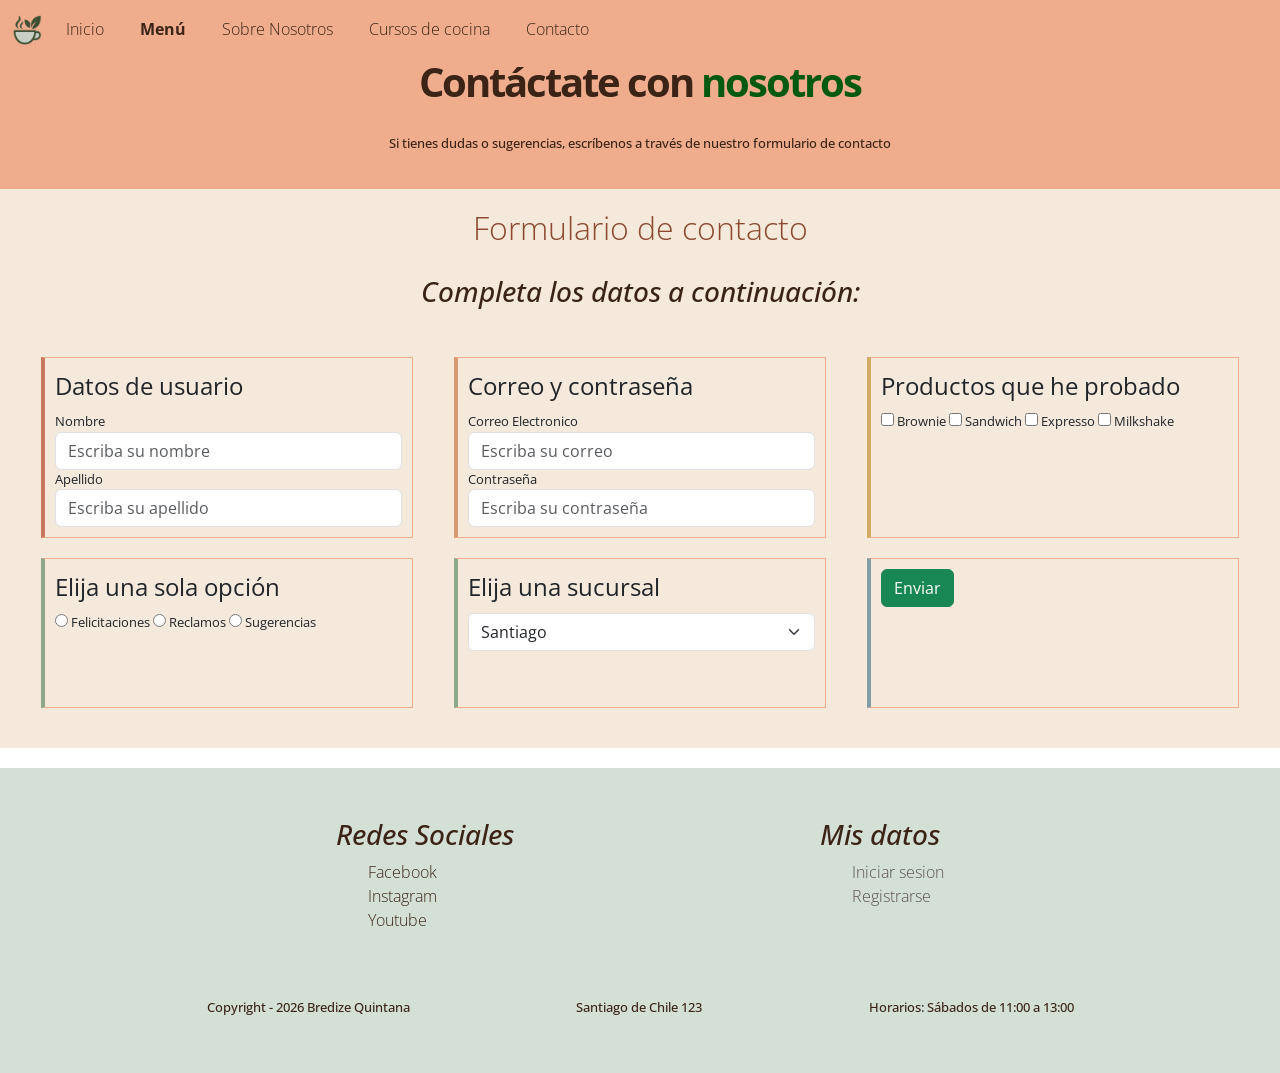
==== pages/contacto.html @ 2f334891 "nuevo proyecto para la clase de SEO" ====
<!DOCTYPE html>
<html lang="es">

<head>
    <meta charset="UTF-8">
    <meta name="viewport" content="width=device-width, initial-scale=1.0">

    <link rel="preconnect" href="https://fonts.googleapis.com">
    <link rel="preconnect" href="https://fonts.gstatic.com" crossorigin>
    <link href="https://fonts.googleapis.com/css2?family=Inter:ital,opsz,wght@0,14..32,100..900;1,14..32,100..900&family=Open+Sans:ital,wght@0,300..800;1,300..800&family=SN+Pro:ital,wght@0,200..900;1,200..900&display=swap" rel="stylesheet">
    <title>Contacto</title>

    <link href="https://cdn.jsdelivr.net/npm/bootstrap@5.3.8/dist/css/bootstrap.min.css" rel="stylesheet"
        integrity="sha384-sRIl4kxILFvY47J16cr9ZwB07vP4J8+LH7qKQnuqkuIAvNWLzeN8tE5YBujZqJLB" crossorigin="anonymous">

    <link rel="stylesheet" href="../styles/styles.css">
    
</head>

<body>

    <header>
<nav class="navbar navbar-expand-lg">
    <div class="container-fluid">

        <a class="navbar-brand" href="../index.html">
            <img class="logo" src="../imagenes/LogoCafBre.png" alt="Logo">
        </a>

        <button class="navbar-toggler" type="button"
            data-bs-toggle="collapse"
            data-bs-target="#navbarNav"
            aria-controls="navbarNav"
            aria-expanded="false"
            aria-label="Abrir menú">

            <span class="navbar-toggler-icon"></span>
        </button>

        <div class="collapse navbar-collapse" id="navbarNav">
            <ul class="navbar-nav">

                <li class="nav-item">
                    <a class="nav-link" href="../index.html">Inicio</a>
                </li>

                <li class="nav-item">
                    <a class="nav-link link-destacado" href="menu.html">Menú</a>
                </li>

                <li class="nav-item">
                    <a class="nav-link" href="sobre-nosotros.html">Sobre Nosotros</a>
                </li>

                <li class="nav-item">
                    <a class="nav-link" href="cursos.html">Cursos de cocina</a>
                </li>

                <li class="nav-item">
                    <a class="nav-link" href="#">Contacto</a>
                </li>

            </ul>
        </div>

    </div>
</nav>

        <h1>Contáctate con <span>nosotros</span></h1>
        <!--Header es la cabecera-->
        <!--Otro comentario, se crean con menos, exclamación, menos menos y se cierra sólo-->
        <!--h1 es el título principal de la página. Sólo se puede poner una vez.-->
        <p>Si tienes dudas o sugerencias, escríbenos a través de nuestro formulario de contacto</p>

    </header>




    <main>
        <section class="introduccion">
        <h2>Formulario de contacto</h2>
        <h3>Completa los datos a continuación:</h3>

        </section>


        <form class="flex-contacto">

            <div class="box" id="box1">
            <fieldset>

                <legend class="box-titulo">Datos de usuario</legend>

                <label for="form-name">Nombre</label>
                <input class="form-control" type="text" id="form-name" placeholder="Escriba su nombre" required>

                <label for="form-surname">Apellido</label>
                <input class="form-control" type="text" id="form-surname" placeholder="Escriba su apellido" required>

            </fieldset>
            </div>

            <div class="box" id="box2">
            <fieldset>

                <legend class="box-titulo">Correo y contraseña</legend>

                <label for="form-correoelectronico">Correo Electronico</label>
                <input class="form-control" type="email" id="form-correoelectronico" placeholder="Escriba su correo" required>

                <label for="form-pass">Contraseña</label>
                <input class="form-control" type="password" id="form-pass" placeholder="Escriba su contraseña" required>
                <!--Esto de correo y contraseña no tiene nada que ver con la cafetería pero lo dejé para recordar cómo se hace-->

            </fieldset>
            </div>

            <div class="box" id="box3">
            <fieldset>

                <legend class="box-titulo">Productos que he probado</legend>

                <input type="checkbox" id="check-brownie">
                <label for="check-brownie">Brownie</label>

                <input type="checkbox" id="check-sanswich">
                <label for="check-sanswich">Sandwich</label>

                <input type="checkbox" id="check-expresso">
                <label for="check-expresso">Expresso</label>

                <input type="checkbox" id="check-milkshake">
                <label for="check-milkshake">Milkshake</label>

            </fieldset>
            </div>
            
            <div class="box" id="box4">
            <fieldset>

                <legend class="box-titulo">Elija una sola opción</legend>

                <input type="radio" id="form-radio1" name="opcionUnica">
                <label for="form-radio1">Felicitaciones</label>


                <input type="radio" id="form-radio2" name="opcionUnica">
                <label for="form-radio2">Reclamos</label>

                <input type="radio" id="form-radio3" name="opcionUnica">
                <label for="form-radio3">Sugerencias</label>

            </fieldset>
            </div>


            <div class="box" id="box5">
            <fieldset>

                <legend class="box-titulo">Elija una sucursal</legend>

                <select class="form-select" name="sucursal" id="sucursal">
                    <option value="santiago">Santiago</option>
                    <option value="concepcion">Concepción</option>
                    <option value="iquique">Iquique</option>
                    <option value="algarrobo">Algarrobo</option>
                    <option value="vina">Viña</option>
                </select>

            </fieldset>
            </div>

            <div class="box" id="box6">
            <input class="btn btn-success" type="submit" value="Enviar">
            </div>


        </form>
    </main>


    <footer>

        <div class="contenedor-footer">

            <div>
                <h3>Redes Sociales</h3>
                <ul>
                    <li> <a href="http://www.facebook.com" target="_blank">Facebook</a></li>
                    <li> <a href="http://www.instagram.com" target="_blank">Instagram</a></li>
                    <li> <a href="http://www.youtube.com" target="_blank">Youtube</a></li>
                </ul>
            </div>

            <div>
                <h3>Mis datos</h3>
                <ul>
                    <li>Iniciar sesion</li>
                    <li>Registrarse</li>
                </ul>
            </div>

        </div>

        <div class="info-footer">
            <p>Copyright - 2026 Bredize Quintana</p>
            <p>Santiago de Chile 123</p>
            <p>Horarios: Sábados de 11:00 a 13:00</p>
        </div>

    </footer>

<script src="https://cdn.jsdelivr.net/npm/bootstrap@5.3.8/dist/js/bootstrap.bundle.min.js" integrity="sha384-FKyoEForCGlyvwx9Hj09JcYn3nv7wiPVlz7YYwJrWVcXK/BmnVDxM+D2scQbITxI" crossorigin="anonymous"></script>


</body>

</html>
---- styles/styles.css ----
.productosdestacados img, .promos img {
  width: 150px;
  height: 150px;
  object-fit: cover;
}

h1 {
  font-family: "Open Sans", sans-serif;
  color: #3B2416;
  font-size: 40px;
  font-weight: 700;
  text-align: center;
  letter-spacing: -2px;
}

h2 {
  font-family: "Open Sans", sans-serif;
  color: #8C4930;
  font-optical-sizing: auto;
  font-weight: 300;
}

h3,
p {
  font-family: "Open Sans", sans-serif;
  color: #3B2416;
  font-weight: 500;
  font-style: italic;
}

h4 {
  font-family: "Open Sans", sans-serif;
  color: #3B2416;
  font-weight: 400;
  font-style: italic;
}

p {
  font-family: "Open Sans", sans-serif;
  font-size: small;
  font-style: normal;
}

li {
  color: #5C514A;
  font-weight: 200;
  list-style: none;
}

span {
  color: #02590f;
}

a {
  color: #3B2416;
  text-decoration: none;
}

.link-destacado {
  font-weight: 700;
}

* {
  margin: 0px;
  padding: 0px;
  box-sizing: border-box;
}

body {
  font-family: "Open Sans", sans-serif;
}

main {
  background-color: #f4e9db;
  margin-bottom: 5px;
}

header {
  min-height: auto;
  background-color: #f0ad8e;
  padding-bottom: 20px;
}
header p {
  text-align: center;
  width: 100%;
  padding-top: 20px;
}

footer {
  background-color: #d4e0d6;
  display: flex;
  flex-direction: column;
  padding: 20px;
}

.contenedor-footer {
  display: flex;
  flex-direction: column;
  gap: 20px;
  padding: 30px;
}

.info-footer {
  display: flex;
  flex-direction: column;
  gap: 10px;
  padding: 20px 30px;
}

@media (min-width: 1024px) {
  .contenedor-footer {
    flex-direction: row;
    justify-content: space-evenly;
    align-items: baseline;
  }
  .info-footer {
    flex-direction: row;
    justify-content: space-evenly;
  }
}
nav {
  width: 100%;
  height: auto;
}

.logo {
  max-width: 30px;
}

.navbar {
  background-color: #f0ad8e;
}

.navbar-nav {
  gap: 20px;
}

.nav-link {
  color: #3B2416;
  transition: 0.3s;
}
.nav-link:hover {
  color: #8C4930;
}
.nav-link:focus, .nav-link:active {
  color: #02590f;
}

header nav ul li a {
  font-weight: 500;
}
header nav ul li a:hover {
  color: #8C4930;
}
header nav ul li a:active {
  color: #02590f;
}
header nav ul li a:focus {
  color: #02590f;
  outline-color: #02590f;
}

.btn {
  transition: 0.3s;
}
.btn:hover {
  transform: scale(1.03);
}
.btn:focus {
  box-shadow: 0 0 0 3px rgba(2, 89, 15, 0.25);
}
.btn:active {
  transform: scale(0.98);
}

.introduccion {
  display: flex;
  margin: 20;
  padding: 20px;
  align-items: center;
  flex-direction: column;
  gap: 20px;
  text-align: center;
}

.titulo-seccion {
  padding: 20px;
}

.productosdestacados img {
  transition: transform 0.3s;
}
.productosdestacados img:hover {
  transform: scale(1.05);
}

.promos img {
  transition: transform 0.3s;
}
.promos img:hover {
  transform: scale(1.05);
}

.comentarios {
  display: flex;
  flex-direction: column;
  text-align: left;
  padding: 40px;
}

.contenedor-comentarios {
  display: flex;
  flex-direction: column;
  gap: 20px;
  padding: 20px;
}
.contenedor-comentarios article {
  flex: 1;
}

.pagina-contenido {
  max-width: 1000px;
  margin: auto;
  padding: 40px 20px;
  text-align: center;
}
.pagina-contenido h2 {
  margin-bottom: 30px;
}
.pagina-contenido article {
  display: inline-block;
  margin: 20px;
  vertical-align: top;
}
.pagina-contenido img {
  width: 220px;
  height: 220px;
  object-fit: cover;
}
.pagina-contenido figcaption {
  margin-top: 10px;
  font-weight: 500;
}

@media (min-width: 768px) {
  .contenedor-comentarios {
    flex-direction: row;
    flex-wrap: wrap;
  }
  .contenedor-comentarios article {
    width: 45%;
  }
}
@media (min-width: 1024px) {
  .contenedor-comentarios {
    flex-direction: row;
    justify-content: space-evenly;
  }
}
.galeria {
  padding: 20px;
}

.carousel {
  max-width: 700px;
  margin: auto;
}
.carousel-item img {
  height: 400px;
  object-fit: cover;
}
.carousel-control-prev-icon, .carousel-control-next-icon {
  background-color: rgba(59, 36, 22, 0.7);
  border-radius: 50%;
  padding: 18px;
}

.flex-contacto {
  display: flex;
  flex-direction: column;
  gap: 20px;
  margin: 20px;
  padding-bottom: 40px;
}
.flex-contacto fieldset {
  border: none;
}
.flex-contacto input[type=text],
.flex-contacto input[type=email],
.flex-contacto input[type=password] {
  width: 100%;
}

.box {
  width: 100%;
  min-height: 150px;
  border: 1px solid #f0ad8e;
  padding: 10px;
  font-size: small;
}

#box1 {
  border-left: 4px solid #C9785D;
}

#box2 {
  border-left: 4px solid #D99A72;
}

#box3 {
  border-left: 4px solid #D4AA62;
}

#box4,
#box5 {
  border-left: 4px solid #8FA88A;
}

#box6 {
  border-left: 4px solid #829DA8;
}

@media (min-width: 768px) {
  .flex-contacto {
    flex-direction: row;
    flex-wrap: wrap;
    justify-content: space-between;
  }
  .box {
    width: 48%;
  }
}
@media (min-width: 1024px) {
  .flex-contacto {
    flex-direction: row;
    flex-wrap: wrap;
    justify-content: space-evenly;
  }
  .box {
    width: 30%;
  }
}

/*# sourceMappingURL=styles.css.map */
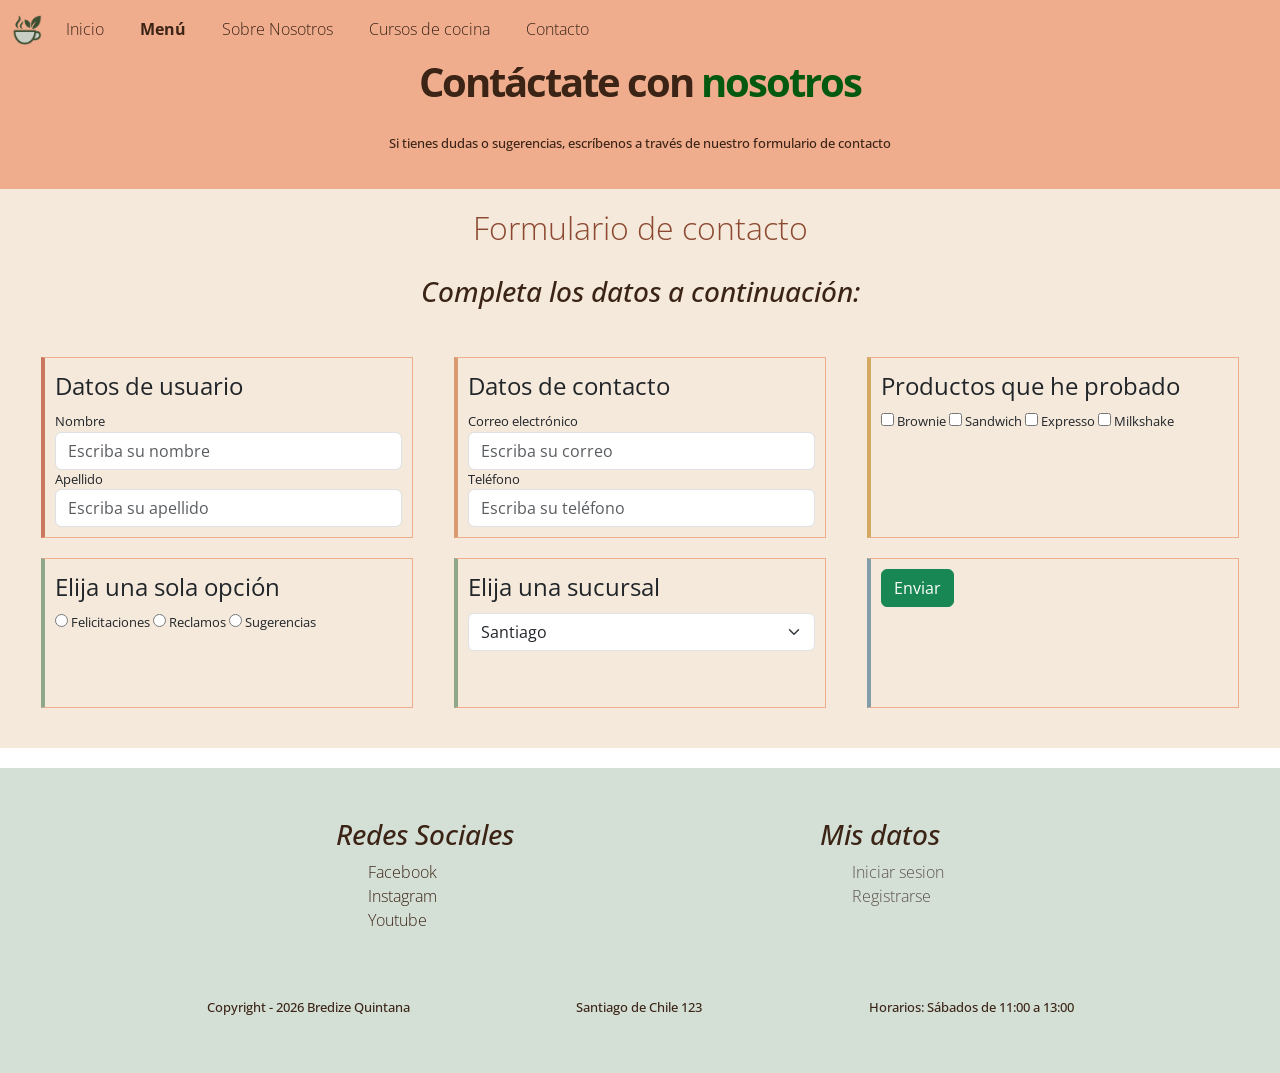
==== commit 17de9f28: "optimiza SEO y nombres de imagenes" ====
--- a/pages/contacto.html
+++ b/pages/contacto.html
@@ -7,64 +7,71 @@
 
     <link rel="preconnect" href="https://fonts.googleapis.com">
     <link rel="preconnect" href="https://fonts.gstatic.com" crossorigin>
-    <link href="https://fonts.googleapis.com/css2?family=Inter:ital,opsz,wght@0,14..32,100..900;1,14..32,100..900&family=Open+Sans:ital,wght@0,300..800;1,300..800&family=SN+Pro:ital,wght@0,200..900;1,200..900&display=swap" rel="stylesheet">
-    <title>Contacto</title>
+    <link
+        href="https://fonts.googleapis.com/css2?family=Inter:ital,opsz,wght@0,14..32,100..900;1,14..32,100..900&family=Open+Sans:ital,wght@0,300..800;1,300..800&family=SN+Pro:ital,wght@0,200..900;1,200..900&display=swap"
+        rel="stylesheet">
+    <title>Contacto | Cafetería Vegana de Barrio</title>
+
+
+    <meta name="description"
+        content="Contáctanos para consultas, sugerencias o información sobre nuestra cafetería vegana, cursos y sucursales.">
+
+
+    <meta name="keywords"
+        content="contacto cafetería vegana, consultas cafetería, cursos veganos, sucursales cafetería, sugerencias">
+
 
     <link href="https://cdn.jsdelivr.net/npm/bootstrap@5.3.8/dist/css/bootstrap.min.css" rel="stylesheet"
         integrity="sha384-sRIl4kxILFvY47J16cr9ZwB07vP4J8+LH7qKQnuqkuIAvNWLzeN8tE5YBujZqJLB" crossorigin="anonymous">
 
     <link rel="stylesheet" href="../styles/styles.css">
-    
+
 </head>
 
 <body>
 
     <header>
-<nav class="navbar navbar-expand-lg">
-    <div class="container-fluid">
-
-        <a class="navbar-brand" href="../index.html">
-            <img class="logo" src="../imagenes/LogoCafBre.png" alt="Logo">
-        </a>
-
-        <button class="navbar-toggler" type="button"
-            data-bs-toggle="collapse"
-            data-bs-target="#navbarNav"
-            aria-controls="navbarNav"
-            aria-expanded="false"
-            aria-label="Abrir menú">
-
-            <span class="navbar-toggler-icon"></span>
-        </button>
-
-        <div class="collapse navbar-collapse" id="navbarNav">
-            <ul class="navbar-nav">
-
-                <li class="nav-item">
-                    <a class="nav-link" href="../index.html">Inicio</a>
-                </li>
-
-                <li class="nav-item">
-                    <a class="nav-link link-destacado" href="menu.html">Menú</a>
-                </li>
-
-                <li class="nav-item">
-                    <a class="nav-link" href="sobre-nosotros.html">Sobre Nosotros</a>
-                </li>
-
-                <li class="nav-item">
-                    <a class="nav-link" href="cursos.html">Cursos de cocina</a>
-                </li>
-
-                <li class="nav-item">
-                    <a class="nav-link" href="#">Contacto</a>
-                </li>
-
-            </ul>
-        </div>
-
-    </div>
-</nav>
+        <nav class="navbar navbar-expand-lg">
+            <div class="container-fluid">
+
+                <a class="navbar-brand" href="../index.html">
+                    <img class="logo" src="../imagenes/LogoCafBre.png" alt="Logo de Cafetería Vegana de Barrio">
+                </a>
+
+                <button class="navbar-toggler" type="button" data-bs-toggle="collapse" data-bs-target="#navbarNav"
+                    aria-controls="navbarNav" aria-expanded="false" aria-label="Abrir menú">
+
+                    <span class="navbar-toggler-icon"></span>
+                </button>
+
+                <div class="collapse navbar-collapse" id="navbarNav">
+                    <ul class="navbar-nav">
+
+                        <li class="nav-item">
+                            <a class="nav-link" href="../index.html">Inicio</a>
+                        </li>
+
+                        <li class="nav-item">
+                            <a class="nav-link link-destacado" href="menu.html">Menú</a>
+                        </li>
+
+                        <li class="nav-item">
+                            <a class="nav-link" href="sobre-nosotros.html">Sobre Nosotros</a>
+                        </li>
+
+                        <li class="nav-item">
+                            <a class="nav-link" href="cursos.html">Cursos de cocina</a>
+                        </li>
+
+                        <li class="nav-item">
+                            <a class="nav-link" href="#">Contacto</a>
+                        </li>
+
+                    </ul>
+                </div>
+
+            </div>
+        </nav>
 
         <h1>Contáctate con <span>nosotros</span></h1>
         <!--Header es la cabecera-->
@@ -76,11 +83,10 @@
 
 
 
-
     <main>
         <section class="introduccion">
-        <h2>Formulario de contacto</h2>
-        <h3>Completa los datos a continuación:</h3>
+            <h2>Formulario de contacto</h2>
+            <h3>Completa los datos a continuación:</h3>
 
         </section>
 
@@ -88,91 +94,92 @@
         <form class="flex-contacto">
 
             <div class="box" id="box1">
-            <fieldset>
-
-                <legend class="box-titulo">Datos de usuario</legend>
-
-                <label for="form-name">Nombre</label>
-                <input class="form-control" type="text" id="form-name" placeholder="Escriba su nombre" required>
-
-                <label for="form-surname">Apellido</label>
-                <input class="form-control" type="text" id="form-surname" placeholder="Escriba su apellido" required>
-
-            </fieldset>
+                <fieldset>
+
+                    <legend class="box-titulo">Datos de usuario</legend>
+
+                    <label for="form-name">Nombre</label>
+                    <input class="form-control" type="text" id="form-name" placeholder="Escriba su nombre" required>
+
+                    <label for="form-surname">Apellido</label>
+                    <input class="form-control" type="text" id="form-surname" placeholder="Escriba su apellido"
+                        required>
+
+                </fieldset>
             </div>
 
             <div class="box" id="box2">
-            <fieldset>
-
-                <legend class="box-titulo">Correo y contraseña</legend>
-
-                <label for="form-correoelectronico">Correo Electronico</label>
-                <input class="form-control" type="email" id="form-correoelectronico" placeholder="Escriba su correo" required>
-
-                <label for="form-pass">Contraseña</label>
-                <input class="form-control" type="password" id="form-pass" placeholder="Escriba su contraseña" required>
-                <!--Esto de correo y contraseña no tiene nada que ver con la cafetería pero lo dejé para recordar cómo se hace-->
-
-            </fieldset>
+                <fieldset>
+
+                    <legend class="box-titulo">Datos de contacto</legend>
+
+                    <label for="form-correoelectronico">Correo electrónico</label>
+                    <input class="form-control" type="email" id="form-correoelectronico" placeholder="Escriba su correo"
+                        required>
+
+                    <label for="form-telefono">Teléfono</label>
+                    <input class="form-control" type="tel" id="form-telefono" placeholder="Escriba su teléfono">
+
+                </fieldset>
             </div>
 
             <div class="box" id="box3">
-            <fieldset>
-
-                <legend class="box-titulo">Productos que he probado</legend>
-
-                <input type="checkbox" id="check-brownie">
-                <label for="check-brownie">Brownie</label>
-
-                <input type="checkbox" id="check-sanswich">
-                <label for="check-sanswich">Sandwich</label>
-
-                <input type="checkbox" id="check-expresso">
-                <label for="check-expresso">Expresso</label>
-
-                <input type="checkbox" id="check-milkshake">
-                <label for="check-milkshake">Milkshake</label>
-
-            </fieldset>
-            </div>
-            
+                <fieldset>
+
+                    <legend class="box-titulo">Productos que he probado</legend>
+
+                    <input type="checkbox" id="check-brownie">
+                    <label for="check-brownie">Brownie</label>
+
+                    <input type="checkbox" id="check-sanswich">
+                    <label for="check-sanswich">Sandwich</label>
+
+                    <input type="checkbox" id="check-expresso">
+                    <label for="check-expresso">Expresso</label>
+
+                    <input type="checkbox" id="check-milkshake">
+                    <label for="check-milkshake">Milkshake</label>
+
+                </fieldset>
+            </div>
+
             <div class="box" id="box4">
-            <fieldset>
-
-                <legend class="box-titulo">Elija una sola opción</legend>
-
-                <input type="radio" id="form-radio1" name="opcionUnica">
-                <label for="form-radio1">Felicitaciones</label>
-
-
-                <input type="radio" id="form-radio2" name="opcionUnica">
-                <label for="form-radio2">Reclamos</label>
-
-                <input type="radio" id="form-radio3" name="opcionUnica">
-                <label for="form-radio3">Sugerencias</label>
-
-            </fieldset>
+                <fieldset>
+
+                    <legend class="box-titulo">Elija una sola opción</legend>
+
+                    <input type="radio" id="form-radio1" name="opcionUnica">
+                    <label for="form-radio1">Felicitaciones</label>
+
+
+                    <input type="radio" id="form-radio2" name="opcionUnica">
+                    <label for="form-radio2">Reclamos</label>
+
+                    <input type="radio" id="form-radio3" name="opcionUnica">
+                    <label for="form-radio3">Sugerencias</label>
+
+                </fieldset>
             </div>
 
 
             <div class="box" id="box5">
-            <fieldset>
-
-                <legend class="box-titulo">Elija una sucursal</legend>
-
-                <select class="form-select" name="sucursal" id="sucursal">
-                    <option value="santiago">Santiago</option>
-                    <option value="concepcion">Concepción</option>
-                    <option value="iquique">Iquique</option>
-                    <option value="algarrobo">Algarrobo</option>
-                    <option value="vina">Viña</option>
-                </select>
-
-            </fieldset>
+                <fieldset>
+
+                    <legend class="box-titulo">Elija una sucursal</legend>
+
+                    <select class="form-select" name="sucursal" id="sucursal">
+                        <option value="santiago">Santiago</option>
+                        <option value="concepcion">Concepción</option>
+                        <option value="iquique">Iquique</option>
+                        <option value="algarrobo">Algarrobo</option>
+                        <option value="vina">Viña</option>
+                    </select>
+
+                </fieldset>
             </div>
 
             <div class="box" id="box6">
-            <input class="btn btn-success" type="submit" value="Enviar">
+                <input class="btn btn-success" type="submit" value="Enviar">
             </div>
 
 
@@ -211,7 +218,9 @@
 
     </footer>
 
-<script src="https://cdn.jsdelivr.net/npm/bootstrap@5.3.8/dist/js/bootstrap.bundle.min.js" integrity="sha384-FKyoEForCGlyvwx9Hj09JcYn3nv7wiPVlz7YYwJrWVcXK/BmnVDxM+D2scQbITxI" crossorigin="anonymous"></script>
+    <script src="https://cdn.jsdelivr.net/npm/bootstrap@5.3.8/dist/js/bootstrap.bundle.min.js"
+        integrity="sha384-FKyoEForCGlyvwx9Hj09JcYn3nv7wiPVlz7YYwJrWVcXK/BmnVDxM+D2scQbITxI"
+        crossorigin="anonymous"></script>
 
 
 </body>
